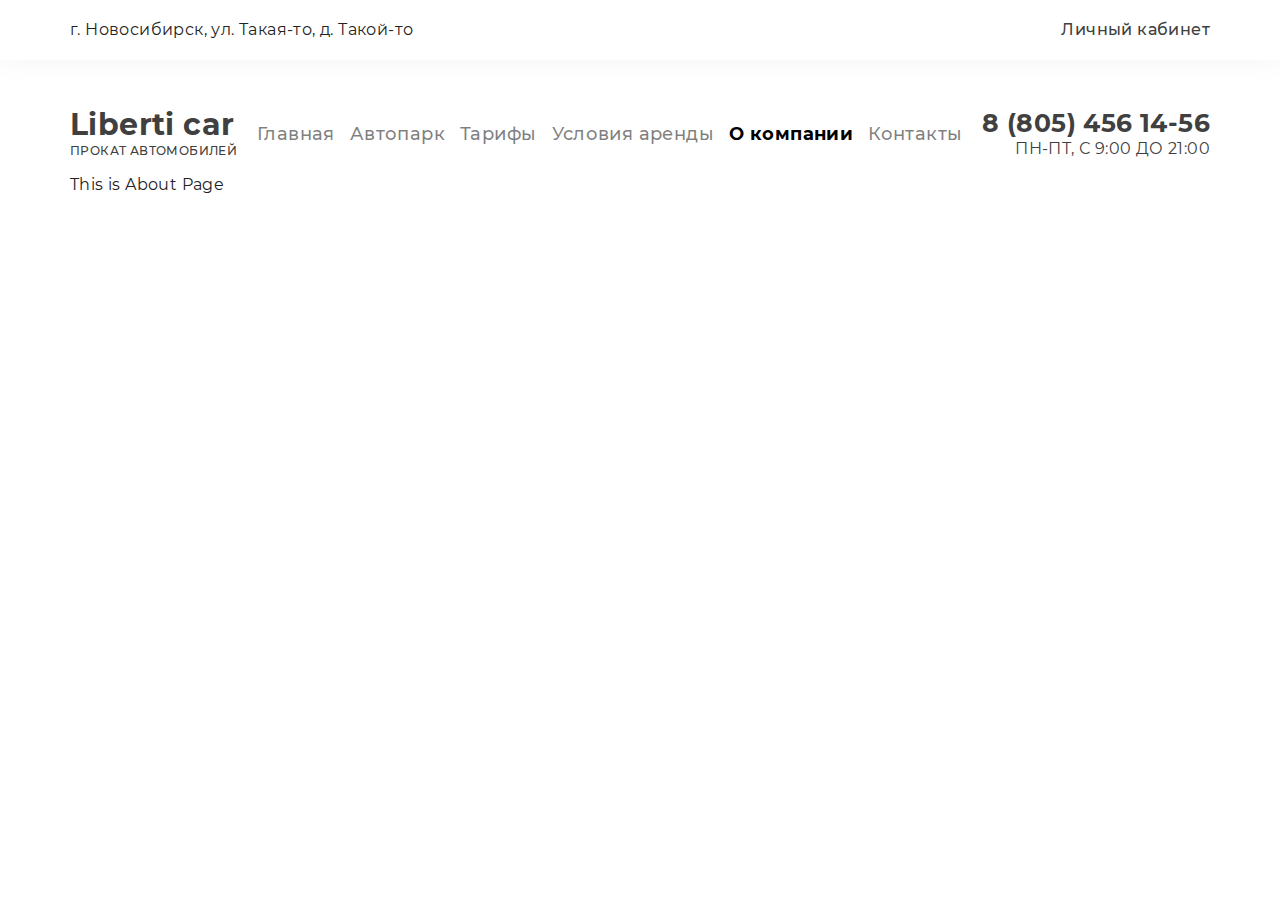
==== pages/about.html @ 3e154537 "added all pages" ====
<!DOCTYPE html>
<html lang="ru">

<head>
  <meta charset="UTF-8">
  <meta http-equiv="X-UA-Compatible" content="IE=edge">
  <meta name="viewport" content="width=device-width, initial-scale=1.0">
  <title>Главная | Liberti car</title>
  <link rel="stylesheet" href="../css/reset.css">
  <link rel="stylesheet" href="../css/bootstrap-grid.min.css">
  <link rel="stylesheet" href="../css/style.css">
</head>

<body>
  <header class="header">
    <div class="container header__content">
      <address class="address">
        <p class="address__text">г. Новосибирск, ул. Такая-то, д. Такой-то</p>
      </address>
      <a href="#" class="cabinet">Личный кабинет</a>
    </div>
  </header>
  <main>
    <section class="navigation">
      <div class="container navigation__block">
        <div class="logo">
          <a href="../index.html" class="logo__btn">Liberti car</a>
          <p class="logo__desc">Прокат автомобилей</p>
        </div>
        <nav class="nav">
          <ul class="nav-list">
            <li class="nav-list__item"><a href="../index.html" class="nav-list__link">Главная</a></li>
            <li class="nav-list__item"><a href="/pages/autopark.html" class="nav-list__link">Автопарк</a></li>
            <li class="nav-list__item"><a href="/pages/price.html" class="nav-list__link">Тарифы</a></li>
            <li class="nav-list__item"><a href="/pages/rent.html" class="nav-list__link">Условия аренды</a></li>
            <li class="nav-list__item"><a href="/pages/about.html" class="nav-list__link" active>О компании</a></li>
            <li class="nav-list__item"><a href="/pages/contact.html" class="nav-list__link">Контакты</a></li>
          </ul>
        </nav>
        <div class="phone">
          <a href="tel:88054561456" class="phone__btn">8 (805) 456 14-56</a>
          <p class="phone__desc">Пн-Пт, с 9:00 до 21:00</p>
        </div>
      </div>
    </section>
    <section style="margin-top: 20px;">
      <div class="container">
        <h1>This is About Page</h1>
      </div>
    </section>
  </main>
</body>

</html>
---- css/style.css ----
/*  Main settings */
:root {
  --activeColor: orange;
  --black: #404040;
}
@font-face {
  font-family: "Montserrat";
  src: url(../fonts/Montserrat-Regular.ttf) format("truetype");
  font-weight: 400;
  font-style: normal;
}
@font-face {
  font-family: "Montserrat";
  src: url(../fonts/Montserrat-Medium.ttf) format("truetype");
  font-weight: 500;
  font-style: normal;
}
@font-face {
  font-family: "Montserrat";
  src: url(../fonts/Montserrat-SemiBold.ttf) format("truetype");
  font-weight: 600;
  font-style: normal;
}
@font-face {
  font-family: "Montserrat";
  src: url(../fonts/Montserrat-Bold.ttf) format("truetype");
  font-weight: 700;
  font-style: normal;
}
@font-face {
  font-family: "Montserrat";
  src: url(../fonts/Montserrat-ExtraBold.ttf) format("truetype");
  font-weight: 800;
  font-style: normal;
}
@font-face {
  font-family: "Montserrat";
  src: url(../fonts/Montserrat-Black.ttf) format("truetype");
  font-weight: 900;
  font-style: normal;
}

body {
  font-family: 'Montserrat', 'Arial', sans-serif;
  font-weight: 400;
  font-size: 16px;
  letter-spacing: 0.4px;
}

a:focus {
  outline: none;
}

/* Header */
.header {
  width: 100%;
  box-shadow: 0 0 30px rgba(0,0,0, 0.05);
}
.header__content {
  height: 60px;
  display: flex;
  justify-content: space-between;
  align-items: center;
}

.cabinet {
  text-decoration: none;
  color: var(--black);
  font-weight: 500;
  transition: 0.2s;
}

.cabinet:hover {
  color: var(--activeColor);
  transition: 0.2s;
}

/* Navigation section */

.logo__btn {
  text-decoration: none;
  font-size: 30px;
  font-weight: 700;
  color: var(--black);
  transition: 0.2s;
}

.logo__btn:hover {
  color: var(--activeColor);
  transition: 0.2s;
}

.logo__desc {
  margin-top: 5px;
  font-size: 12px;
  text-transform: uppercase;
  font-weight: 500;
  color: var(--black);
}

.navigation__block {
  display: flex;
  justify-content: space-between;
  align-items: center;
  margin-top: 50px;
}

.nav-list {
  display: flex;
}

.nav-list__item:not(:last-child) {
  margin-right: 15px;
}

.nav-list__link {
  text-decoration: none;
  font-size: 18px;
  color: rgba(0,0,0, 0.5);
  font-weight: 500;
  transition: 0.2s;
}

.nav-list__link:hover {
  color: var(--activeColor);
  transition: 0.2s;
}

.nav-list__link[active] {
  font-weight: 700;
  color: rgba(0,0,0, 1);
}
.phone {
  text-align: right;
}

.phone__btn {
  font-size: 25px;
  font-weight: 700;
  text-decoration: none;
  color: var(--black);
  transition: 0.2s;
}

.phone__btn:hover {
  color: var(--activeColor);
  transition: 0.2s;
}

.phone__desc {
  text-transform: uppercase;
  margin-top: 5px;
  color: var(--black);
}

/* Home sections */
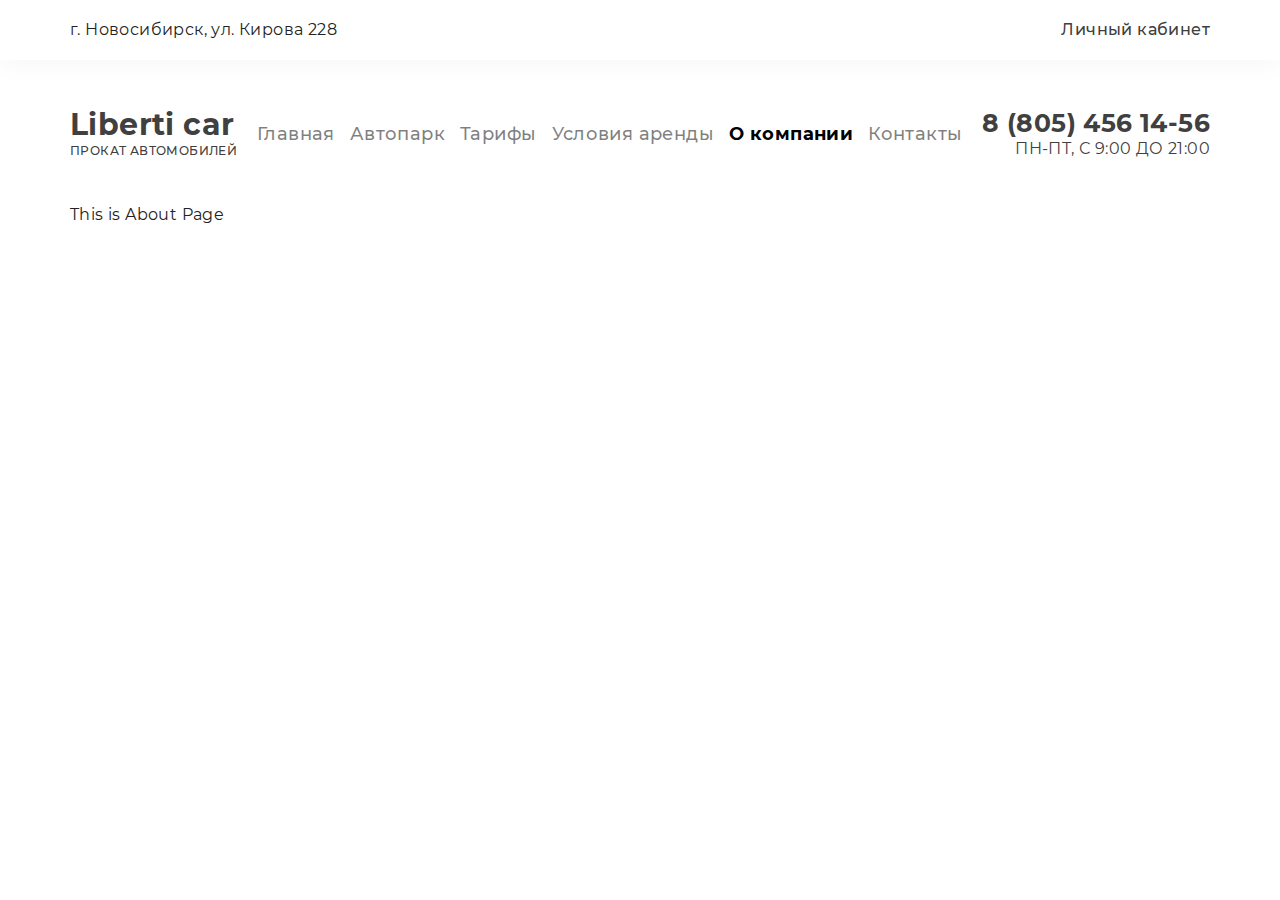
==== commit 67a78a8f: "done home section && added fix in pages" ====
--- a/pages/about.html
+++ b/pages/about.html
@@ -15,7 +15,7 @@
   <header class="header">
     <div class="container header__content">
       <address class="address">
-        <p class="address__text">г. Новосибирск, ул. Такая-то, д. Такой-то</p>
+        <p class="address__text">г. Новосибирск, ул. Кирова 228</p>
       </address>
       <a href="#" class="cabinet">Личный кабинет</a>
     </div>
--- a/css/style.css
+++ b/css/style.css
@@ -47,15 +47,57 @@
   letter-spacing: 0.4px;
 }
 
+img {
+  max-width: 100%;
+}
+
 a:focus {
   outline: none;
 }
+
+.btn {
+  height: 50px;
+  width: 200px;
+  border: 2px solid var(--activeColor);
+  display: flex;
+  justify-content: center;
+  align-items: center;
+  text-decoration: none;
+  color: var(--black);
+  font-weight: 600;
+  position: relative;
+  transition: 0.2s;
+}
+
+.btn::after {
+  content: '';
+  position: absolute;
+  top: 0;
+  left: 0;
+  height: 100%;
+  width: 5px;
+  background-color: var(--activeColor);
+  transition: 0.3s;
+  z-index: -1;
+}
+
+.btn:hover {
+  color: white;
+  transition: 0.2s;
+}
+
+.btn:hover::after{
+  width: 100%;
+  transition: 0.3s;
+}
+
 
 /* Header */
 .header {
   width: 100%;
   box-shadow: 0 0 30px rgba(0,0,0, 0.05);
 }
+
 .header__content {
   height: 60px;
   display: flex;
@@ -103,6 +145,7 @@
   justify-content: space-between;
   align-items: center;
   margin-top: 50px;
+  margin-bottom: 50px;
 }
 
 .nav-list {
@@ -153,4 +196,34 @@
   color: var(--black);
 }
 
-/* Home sections */+/* Home sections */
+.home__main {
+  margin-top: 200px;
+}
+
+.main {
+  align-items: center;
+}
+
+.main__title {
+  font-size: 35px;
+  font-weight: 800;
+  line-height: 40px;
+}
+
+.main__desc {
+  width: 90%;
+  margin-top: 35px;
+  line-height: 35px;
+  font-size: 18px;
+  font-weight: 500;
+}
+
+.main__desc > span {
+  font-weight: 700;
+  color: var(--activeColor);
+}
+
+.main__btn {
+  margin-top: 50px;
+}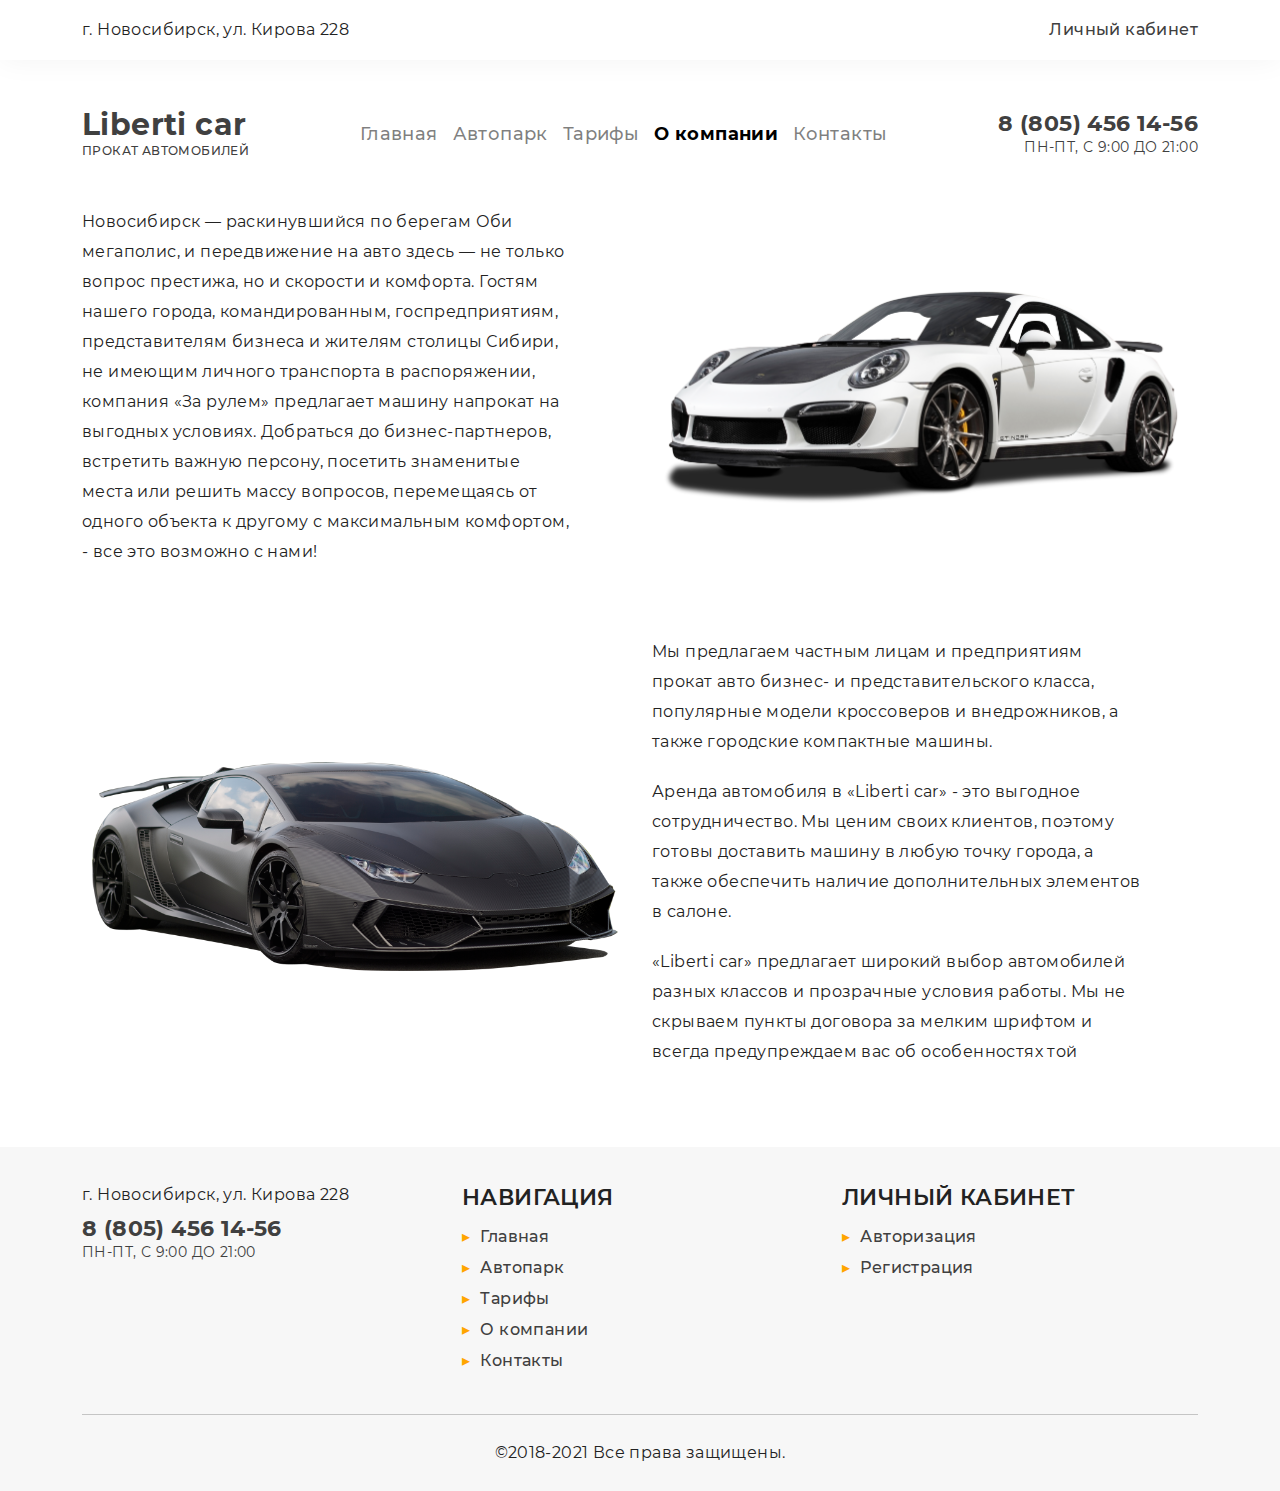
==== commit 3cd2ce57: "done about section" ====
--- a/pages/about.html
+++ b/pages/about.html
@@ -12,6 +12,7 @@
 </head>
 
 <body>
+
   <header class="header">
     <div class="container header__content">
       <address class="address">
@@ -20,6 +21,7 @@
       <a href="#" class="cabinet">Личный кабинет</a>
     </div>
   </header>
+
   <main>
     <section class="navigation">
       <div class="container navigation__block">
@@ -32,7 +34,6 @@
             <li class="nav-list__item"><a href="../index.html" class="nav-list__link">Главная</a></li>
             <li class="nav-list__item"><a href="/pages/autopark.html" class="nav-list__link">Автопарк</a></li>
             <li class="nav-list__item"><a href="/pages/price.html" class="nav-list__link">Тарифы</a></li>
-            <li class="nav-list__item"><a href="/pages/rent.html" class="nav-list__link">Условия аренды</a></li>
             <li class="nav-list__item"><a href="/pages/about.html" class="nav-list__link" active>О компании</a></li>
             <li class="nav-list__item"><a href="/pages/contact.html" class="nav-list__link">Контакты</a></li>
           </ul>
@@ -43,12 +44,92 @@
         </div>
       </div>
     </section>
-    <section style="margin-top: 20px;">
+    <section class="about">
       <div class="container">
-        <h1>This is About Page</h1>
+        <div class="row about__content">
+          <div class="col-xl-6">
+            <p class="about__text">
+              Новосибирск — раскинувшийся по берегам Оби мегаполис, и передвижение на авто здесь — не только вопрос
+              престижа, но и скорости и комфорта. Гостям нашего города, командированным, госпредприятиям,
+              представителям бизнеса и жителям столицы Сибири, не имеющим личного транспорта в распоряжении,
+              компания «За рулем» предлагает машину напрокат на выгодных условиях. Добраться до бизнес-партнеров,
+              встретить важную персону, посетить знаменитые места или решить массу вопросов, перемещаясь от одного
+              объекта к другому с максимальным комфортом, - все это возможно с нами!
+            </p>
+          </div>
+          <div class="col-xl-6">
+            <img src="../img/about/porshe_911.png" alt="Porshe 911">
+          </div>
+        </div>
+        <div class="row about__content">
+          <div class="col-xl-6">
+            <img src="../img/about/lamborghini.png" alt="Lamborghini">
+          </div>
+          <div class="col-xl-6">
+            <p class="about__text">Мы предлагаем частным лицам и предприятиям прокат авто бизнес- и представительского
+              класса,
+              популярные модели кроссоверов и внедрожников, а также городские компактные машины.</p>
+            <p class="about__text">
+              Аренда автомобиля в «Liberti car» - это выгодное сотрудничество. Мы ценим своих клиентов, поэтому готовы
+              доставить машину в любую точку города, а также обеспечить наличие дополнительных элементов в салоне.
+            </p>
+            <p class="about__text">
+              «Liberti car» предлагает широкий выбор автомобилей разных классов и прозрачные условия работы.
+              Мы не скрываем пункты договора за мелким шрифтом и всегда предупреждаем вас об особенностях той
+            </p>
+          </div>
+        </div>
       </div>
     </section>
   </main>
+
+  <footer class="footer">
+    <div class="container">
+      <div class="row footer__content">
+        <div class="col-xl-4">
+          <address class="address">
+            <p class="address__text">г. Новосибирск, ул. Кирова 228</p>
+          </address>
+          <div class="phone phone_left">
+            <a href="tel:88054561456" class="phone__btn">8 (805) 456 14-56</a>
+            <p class="phone__desc">Пн-Пт, с 9:00 до 21:00</p>
+          </div>
+        </div>
+        <div class="col-xl-4">
+          <h4 class="footer__title">Навигация</h4>
+          <nav class="footer-nav">
+            <ul class="footer-nav-list">
+              <li class="footer-nav-list__item"><a href="../index.html" class="footer-nav-list__link">Главная</a></li>
+              <li class="footer-nav-list__item"><a href="autopark.html" class="footer-nav-list__link">Автопарк</a>
+              </li>
+              <li class="footer-nav-list__item"><a href="price.html" class="footer-nav-list__link">Тарифы</a>
+              </li>
+              <li class="footer-nav-list__item"><a class="footer-nav-list__link">О
+                  компании</a>
+              </li>
+              <li class="footer-nav-list__item"><a href="contact.html" class="footer-nav-list__link">Контакты</a>
+              </li>
+            </ul>
+          </nav>
+        </div>
+        <div class="col-xl-4">
+          <h4 class="footer__title">Личный кабинет</h4>
+          <nav class="footer-nav">
+            <ul class="footer-nav-list">
+              <li class="footer-nav-list__item"><a href="#" class="footer-nav-list__link">Авторизация</a></li>
+              <li class="footer-nav-list__item"><a href="#" class="footer-nav-list__link">Регистрация</a></li>
+            </ul>
+          </nav>
+        </div>
+      </div>
+      <div class="row">
+        <div class="col-xl-12 politics">
+          <small class="politics__text">©2018-2021 Все права защищены.</small>
+        </div>
+      </div>
+    </div>
+  </footer>
+
 </body>
 
 </html>--- a/css/style.css
+++ b/css/style.css
@@ -178,7 +178,7 @@
 }
 
 .phone__btn {
-  font-size: 25px;
+  font-size: 22px;
   font-weight: 700;
   text-decoration: none;
   color: var(--black);
@@ -193,12 +193,14 @@
 .phone__desc {
   text-transform: uppercase;
   margin-top: 5px;
+  font-size: 14px;
   color: var(--black);
 }
 
 /* Home sections */
 .home__main {
-  margin-top: 200px;
+  margin-top: 150px;
+  margin-bottom: 100px;
 }
 
 .main {
@@ -226,4 +228,296 @@
 
 .main__btn {
   margin-top: 50px;
+}
+
+/* Offer section */
+.section-heading {
+  text-align: center;
+}
+
+.section__heading {
+  margin: 100px 0 60px 0;
+}
+
+.section-heading__text {
+  text-transform: uppercase;
+  font-size: 20px;
+  color: rgba(0,0,0, 0.5)
+}
+
+.section-heading__title {
+  font-size: 35px;
+  margin-top: 10px;
+}
+
+.section-heading__title > span {
+  font-weight: 700;
+}
+
+.offer-card {
+  min-height: 250px;
+  border-radius: 5px;
+  box-shadow: 0 0 30px rgba(0,0,0, 0.07);
+  text-align: center;
+  padding: 15px;
+  display: flex;
+  flex-direction: column;
+  justify-content: space-between;
+  align-items: center;
+}
+
+.offer-card__title {
+  font-size: 18px;
+  font-weight: 600;
+}
+
+.offer-card__text {
+  line-height: 30px;
+}
+
+/* news section */
+.news-card {
+  box-sizing: border-box;
+  min-height: 450px;
+  border-radius: 5px;
+  padding: 0 20px 20px 20px;
+  background-color: rgba(0,0,0, 0.03);
+  /* box-shadow: 0 0 30px rgba(0,0,0, 0.1); */
+  display: flex;
+  flex-direction: column;
+  justify-content: space-between;
+  align-items: center;
+}
+
+.news-card__image {
+  width: 100%;
+  height: 200px;
+  display: flex;
+  justify-content: center;
+  align-items: center;
+}
+
+.news-card__img {
+  max-width: 90%;
+}
+
+.news-card__title {
+  font-size: 20px;
+  font-weight: 800;
+}
+
+.news-card__info {
+  display: flex;
+  justify-content: flex-start;
+}
+
+.news-card__setting {
+  font-size: 14px;
+  color: var(--black);
+  opacity: 0.7;
+  display: flex;
+  align-items: center;
+  margin-right: 15px;
+  font-weight: 500;
+}
+
+.news-card__setting > img {
+  height: 17px;
+  width: 17px;
+  margin-right: 5px;
+}
+/* info section */
+.section__heading_left {
+  text-align: left;
+}
+
+.info-list__item {
+  display: flex;
+  align-items: center;
+  margin-bottom: 20px;
+  line-height: 30px;
+}
+
+.info-list__item::before {
+  content: '';
+  background: url(../img/check.svg);
+  background-repeat: no-repeat;
+  background-size: 100%;
+  display: block;
+  height: 20px;
+  width: 20px;
+  margin-right: 15px;
+}
+
+/* footer  */
+.footer {
+  background-color:rgba(0,0,0, 0.03);
+}
+.footer__content {
+  padding-top: 40px;
+  margin-top: 60px;
+}
+.footer__title {
+  font-size: 22px;
+  text-transform: uppercase;
+  font-weight: 600;
+}
+
+.footer-nav-list {
+  margin-top: 20px;
+  display: flex;
+  flex-direction: column;
+}
+
+.footer-nav-list__item {
+  margin-bottom: 15px;
+}
+
+.footer-nav-list__link {
+  text-decoration: none;
+  font-weight: 500;
+  color: var(--black);
+  display: flex;
+  align-items: center;
+  transition: 0.2s;
+}
+
+.footer-nav-list__link::before {
+  content: '▸';
+  display: block;
+  font-size: 16px;
+  margin-right: 10px;
+  color: var(--activeColor);
+}
+
+.footer-nav-list__link:hover {
+  color: var(--activeColor);
+  transition: 0.2s;
+}
+
+.phone_left {
+  text-align: left;
+  margin-top: 15px;
+}
+
+.politics {
+  text-align: center;
+  padding-bottom: 30px;
+}
+
+.politics::before {
+  content: '';
+  display: block;
+  width: 100%;
+  height: 1px;
+  background-color:rgba(0,0,0, 0.2);
+  margin: 30px 0;
+}
+
+/* autopark section */
+.filter {
+  max-height: 400px;
+  border-radius: 5px;
+  box-shadow: 0 0 30px rgba(0,0,0, 0.07);
+  padding: 15px;
+  display: flex;
+  flex-direction: column;
+  justify-content: space-between;
+}
+
+.filter__title {
+  font-size: 20px;
+  font-weight: 600;
+}
+
+.filter__subtitle {
+  font-weight: 500;
+  margin-bottom: 15px;
+}
+
+.filter__stamp {
+  padding: 10px;
+  max-height: 150px;
+  width: 100%;
+  background-color: rgba(0,0,0, 0.07);
+  display: flex;
+  flex-direction: column;
+  overflow-y: scroll;
+}
+
+.filter__label {
+  font-size: 14px;
+  display: flex;
+  align-items: center;
+}
+
+.filter__label:not(:last-child) {
+  margin-bottom: 10px;
+}
+
+.filter__label > input {
+  height: 16px;
+  width: 16px;
+  margin-right: 5px;
+}
+
+.filter__price_row {
+  display: flex;
+  justify-content: space-between;
+}
+
+.filter__price_row > input {
+  width: 49%;
+  height: 40px;
+  border: 1px solid var(--activeColor);
+  font-family: 'Montserrat', 'Arial', sans-serif;
+  font-size: 14px;
+  padding-left: 10px;
+  font-weight: 500;
+}
+
+.filter__price_row > input:not(:last-child) {
+  margin-right: 15px;
+}
+
+.filter__btn {
+  margin-top: 30px;
+  background: none;
+  margin: 0 auto;
+}
+
+.autopark-card {
+  margin-bottom: 30px;
+}
+
+/* Price section */
+.price__table {
+  width: 100%;
+  text-align: center;
+  border: 2px solid var(--black);
+}
+
+.price__table > tr, th, td {
+  border: 1px solid var(--black);
+  padding: 20px;
+  line-height: 30px;
+}
+
+.price__table_bold {
+  font-weight: 600;
+}
+
+/* about section */
+.about__content {
+  align-items: center;
+}
+
+.about__content:not(:last-child) {
+  margin-bottom: 50px;
+}
+
+.about__text {
+  width: 90%;
+  line-height: 30px;
+  margin-bottom: 20px;
 }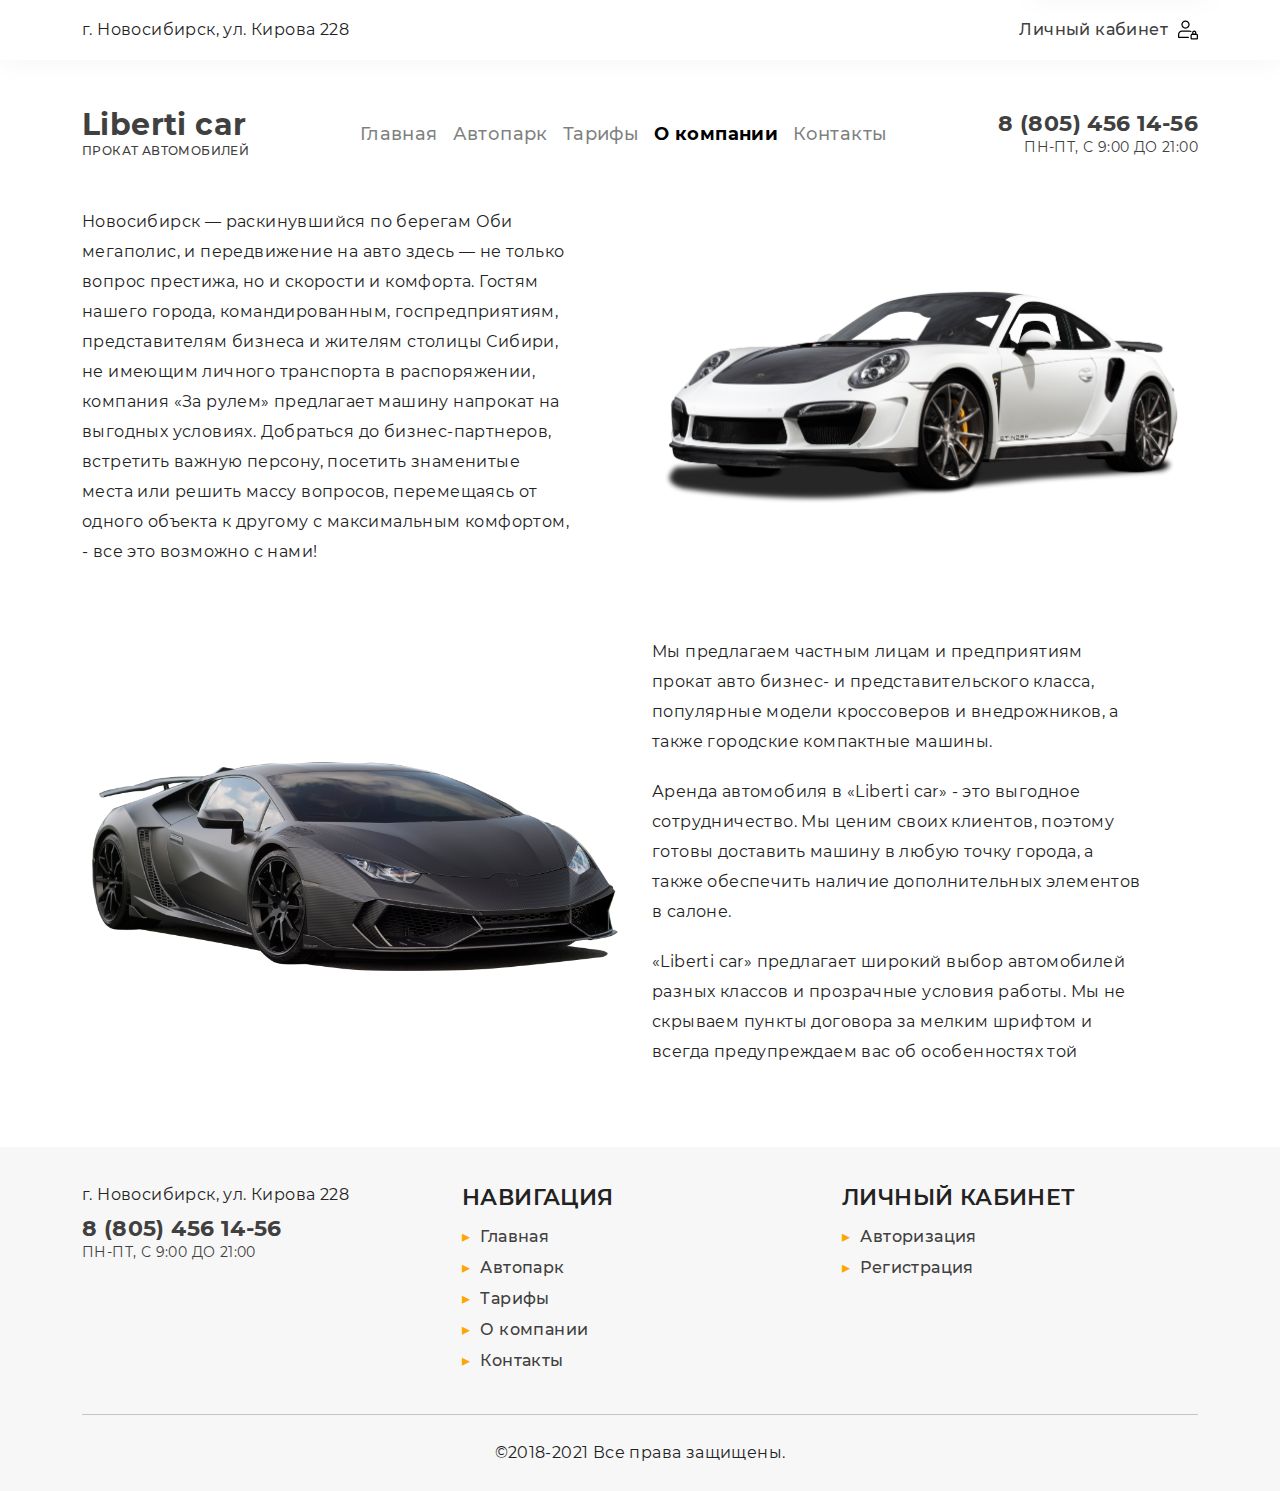
==== commit accedc46: "fixed href in logo && added drop-cabinet in all pages" ====
--- a/pages/about.html
+++ b/pages/about.html
@@ -18,7 +18,15 @@
       <address class="address">
         <p class="address__text">г. Новосибирск, ул. Кирова 228</p>
       </address>
-      <a href="#" class="cabinet">Личный кабинет</a>
+      <a class="cabinet">Личный кабинет</a>
+      <a class="cabinet_hide">
+        <img src="img/user.svg" alt="Иконка пользователя">
+      </a>
+      <div class="drop-cabinet drop__cabinet">
+        <a href="../authorization.html" class="drop-cabinet__link">Авторизация</a>
+        <a href="../registration.html" class="drop-cabinet__link">Регистрация</a>
+        <!-- <a href="#" class="drop-cabinet__link">Выход</a> -->
+      </div>
     </div>
   </header>
 
@@ -32,15 +40,51 @@
         <nav class="nav">
           <ul class="nav-list">
             <li class="nav-list__item"><a href="../index.html" class="nav-list__link">Главная</a></li>
-            <li class="nav-list__item"><a href="/pages/autopark.html" class="nav-list__link">Автопарк</a></li>
-            <li class="nav-list__item"><a href="/pages/price.html" class="nav-list__link">Тарифы</a></li>
-            <li class="nav-list__item"><a href="/pages/about.html" class="nav-list__link" active>О компании</a></li>
-            <li class="nav-list__item"><a href="/pages/contact.html" class="nav-list__link">Контакты</a></li>
+            <li class="nav-list__item"><a href="autopark.html" class="nav-list__link">Автопарк</a></li>
+            <li class="nav-list__item"><a href="price.html" class="nav-list__link">Тарифы</a></li>
+            <li class="nav-list__item"><a class="nav-list__link" active>О компании</a></li>
+            <li class="nav-list__item"><a href="contact.html" class="nav-list__link">Контакты</a></li>
           </ul>
         </nav>
         <div class="phone">
           <a href="tel:88054561456" class="phone__btn">8 (805) 456 14-56</a>
           <p class="phone__desc">Пн-Пт, с 9:00 до 21:00</p>
+        </div>
+        <div class="burger">
+          <span class="burger__item"></span>
+        </div>
+        <div class="drop drop__block">
+          <div class="container">
+            <div class="row">
+              <div class="col-md-12">
+                <nav class="drop-menu">
+                  <ul class="drop-menu-list">
+                    <li class="drop-menu-list__item"><a href="../index.html" class="drop-menu-list__link">Главная</a>
+                    </li>
+                    <li class="drop-menu-list__item"><a href="autopark.html" class="drop-menu-list__link">Автопарк</a>
+                    </li>
+                    <li class="drop-menu-list__item"><a href="price.html" class="drop-menu-list__link">Тарифы</a>
+                    </li>
+                    <li class="drop-menu-list__item"><a class="drop-menu-list__link" active>О
+                        компании</a>
+                    </li>
+                    <li class="drop-menu-list__item"><a href="contact.html" class="drop-menu-list__link">Контакты</a>
+                    </li>
+                  </ul>
+                </nav>
+
+              </div>
+            </div>
+            <div class="row">
+              <div class="col-md-12">
+                <div class="drop-phone drop__phone">
+                  <a href="tel:88054561456" class="drop-phone__btn">8 (805) 456 14-56</a>
+                  <p class="drop-phone__desc">Пн-Пт, с 9:00 до 21:00</p>
+                </div>
+              </div>
+            </div>
+          </div>
+          <button class="drop_close">&times</button>
         </div>
       </div>
     </section>
@@ -62,7 +106,7 @@
           </div>
         </div>
         <div class="row about__content">
-          <div class="col-xl-6">
+          <div class="col-xl-6 m-about__image">
             <img src="../img/about/lamborghini.png" alt="Lamborghini">
           </div>
           <div class="col-xl-6">
@@ -130,6 +174,7 @@
     </div>
   </footer>
 
+  <script src="../js/main.js"></script>
 </body>
 
 </html>--- a/css/style.css
+++ b/css/style.css
@@ -45,6 +45,7 @@
   font-weight: 400;
   font-size: 16px;
   letter-spacing: 0.4px;
+  overflow-x: hidden;
 }
 
 img {
@@ -95,6 +96,7 @@
 /* Header */
 .header {
   width: 100%;
+  background-color: white;
   box-shadow: 0 0 30px rgba(0,0,0, 0.05);
 }
 
@@ -103,6 +105,7 @@
   display: flex;
   justify-content: space-between;
   align-items: center;
+  position: relative;
 }
 
 .cabinet {
@@ -110,11 +113,92 @@
   color: var(--black);
   font-weight: 500;
   transition: 0.2s;
+  display: flex;
+  align-items: center;
+}
+
+.cabinet::after {
+  content: '';
+  display: block;
+  height: 20px;
+  width: 20px;
+  background: url(../img/profile.svg) no-repeat;
+  background-size: 100%;
+  margin-left: 10px;
 }
 
 .cabinet:hover {
   color: var(--activeColor);
   transition: 0.2s;
+  cursor: pointer;
+}
+
+.cabinet_hide {
+  display: none;
+  width: 25px;
+  padding: 15px;
+  cursor: pointer;
+}
+
+.drop-cabinet {
+  height: 150px;
+  width: 180px;
+  display: flex;
+  flex-direction: column;
+  align-items: flex-end;
+  justify-content: space-around;
+  background-color: white;
+  z-index: 10;
+  box-shadow: 0 10px 30px rgba(0,0,0, 0.05);
+  padding-right: 10px;
+  border-right: 2px solid var(--activeColor);
+}
+
+.drop__cabinet {
+  position: absolute;
+  top: 60px;
+  right: 0;
+  transform: translateY(-150%);
+  transition: 0.7s;
+}
+
+.drop__cabinet_active {
+  transform: translateY(0);
+  transition: 0.7s;
+}
+
+.drop-cabinet__link {
+  text-decoration: none;
+  font-weight: 500;
+  color: var(--black);
+  transition: 0.2s;
+  display: flex;
+  align-items: center;
+}
+
+.drop-cabinet__link:hover {
+  color: var(--activeColor);
+  transition: 0.2s;
+}
+
+.drop-cabinet__link:first-child:after {
+  content: '';
+  display: block;
+  height: 20px;
+  width: 20px;
+  background: url(../img/sign-in.svg) no-repeat;
+  background-size: 100%;
+  margin-left: 10px;
+}
+
+.drop-cabinet__link:nth-child(2):after {
+  content: '';
+  display: block;
+  height: 20px;
+  width: 20px;
+  background: url(../img/sign-up.svg) no-repeat;
+  background-size: 100%;
+  margin-left: 10px;
 }
 
 /* Navigation section */
@@ -195,6 +279,143 @@
   margin-top: 5px;
   font-size: 14px;
   color: var(--black);
+}
+
+.burger {
+  display: none;
+  height: 60px;
+  width: 60px;
+  justify-content: center;
+  align-items: center;
+  box-shadow: 0 0 30px rgba(0,0,0, 0.09);
+  border-radius: 50%;
+}
+
+.burger__item {
+  display: block;
+  height: 2px;
+  width: 30px;
+  background-color: var(--black);
+  position: relative;
+}
+
+.burger__item::before,
+.burger__item::after {
+  content: '';
+  position: absolute;
+  display: block;
+  height: 2px;
+  width: 30px;
+  background-color: var(--black);
+}
+
+.burger__item::before {
+  top: -8px;
+  transition: 0.3s;
+}
+
+.burger__item::after {
+  top: 8px;
+  transition: 0.3s;
+}
+
+.burger__item_active {
+  background: transparent;
+}
+
+.burger__item_active::before,
+.burger__item_active::after{
+  top: 0;
+}
+
+.burger__item_active::before {
+  transform: rotate(45deg);
+  transition: 0.3s;
+}
+
+.burger__item_active::after {
+  transform: rotate(-45deg);
+  transition: 0.3s;
+}
+
+.drop {
+  position: relative;
+}
+
+.drop__block {
+  position: absolute;
+  top: 59px;
+  z-index: 5;
+  left: 0;
+  transform: translateY(-150%);
+  transition: 0.7s;
+  height: 400px;
+  width: 100%;
+  background-color: white;
+  box-shadow: 0 8px 10px rgba(0,0,0, 0.09);
+}
+
+.drop__block_active {
+  transform: translateY(0);
+  transition: 0.7s;
+}
+
+.drop-menu-list {
+  display: flex;
+  flex-direction: column;
+}
+
+.drop-menu-list__item {
+  border-top: 1px solid rgba(0,0,0, 0.07);
+}
+
+.drop-menu-list__item:last-child {
+  border-bottom: 1px solid rgba(0,0,0, 0.07);
+}
+
+.drop-menu-list__link {
+  height: 100%;
+  width: 100%;
+  text-decoration: none;
+  color: var(--black);
+  font-weight: 500;
+  padding: 20px 0;
+  display: block;
+}
+
+.drop-menu-list__link[active] {
+  font-weight: 600;
+  color: var(--activeColor);
+}
+
+.drop__phone {
+  margin-top: 30px;
+}
+
+.drop-phone__btn {
+  text-decoration: none;
+  font-size: 20px;
+  font-weight: 600;
+}
+
+.drop-phone__desc {
+  font-size: 14px;
+  text-transform: uppercase;
+  margin-top: 10px;
+}
+
+.drop_close {
+  height: 50px;
+  width: 50px;
+  border-radius: 50%;
+  border: none;
+  position: absolute;
+  background-color: var(--activeColor);
+  bottom: -25px;
+  left: calc(50% - 25px);
+  font-weight: 500;
+  font-size: 25px;
+  color: white;
 }
 
 /* Home sections */
@@ -255,37 +476,34 @@
 }
 
 .offer-card {
-  min-height: 250px;
+  height: auto;
+  min-height: 350px;
   border-radius: 5px;
   box-shadow: 0 0 30px rgba(0,0,0, 0.07);
   text-align: center;
   padding: 15px;
-  display: flex;
-  flex-direction: column;
-  justify-content: space-between;
-  align-items: center;
 }
 
 .offer-card__title {
   font-size: 18px;
   font-weight: 600;
+  margin-top: 25px;
 }
 
 .offer-card__text {
   line-height: 30px;
+  margin-top: 25px;
 }
 
 /* news section */
 .news-card {
   box-sizing: border-box;
-  min-height: 450px;
+  height: auto;
   border-radius: 5px;
   padding: 0 20px 20px 20px;
   background-color: rgba(0,0,0, 0.03);
-  /* box-shadow: 0 0 30px rgba(0,0,0, 0.1); */
   display: flex;
   flex-direction: column;
-  justify-content: space-between;
   align-items: center;
 }
 
@@ -304,11 +522,16 @@
 .news-card__title {
   font-size: 20px;
   font-weight: 800;
+  margin-top: 15px;
+}
+
+.news-card__btn {
+  margin: 30px auto 0 auto;
 }
 
 .news-card__info {
   display: flex;
-  justify-content: flex-start;
+  margin-top: 40px;
 }
 
 .news-card__setting {
@@ -344,8 +567,8 @@
   background-repeat: no-repeat;
   background-size: 100%;
   display: block;
-  height: 20px;
-  width: 20px;
+  min-height: 20px;
+  min-width: 20px;
   margin-right: 15px;
 }
 
@@ -416,10 +639,10 @@
 
 /* autopark section */
 .filter {
-  max-height: 400px;
+  height: 400px;
   border-radius: 5px;
   box-shadow: 0 0 30px rgba(0,0,0, 0.07);
-  padding: 15px;
+  padding: 15px 15px 30px 15px;
   display: flex;
   flex-direction: column;
   justify-content: space-between;
@@ -520,4 +743,257 @@
   width: 90%;
   line-height: 30px;
   margin-bottom: 20px;
+}
+
+/* contact section */
+.contact__content {
+  margin-top: 150px;
+  margin-bottom: 150px;
+  position: relative;
+}
+
+.contact__image {
+  position: absolute;
+  max-width: 90%;
+  top: -50%;
+  right: -20%;
+}
+
+.contact__info {
+  display: flex;
+  flex-direction: column;
+}
+
+.contact__info > span {
+  font-weight: 500;
+  color: var(--activeColor);
+  margin-top: 30px;
+}
+
+.contact__info > span > a {
+  text-decoration: none;
+  color: var(--black);
+}
+
+.contact__info > span > a:hover {
+  text-decoration: underline;
+}
+
+.contact__graphic {
+  margin-bottom: 30px;
+}
+
+.contact__title {
+  font-size: 25px;
+  font-weight: 700;
+}
+
+.contact__text {
+  margin-top: 15px;
+}
+
+/* Autorizations, Registration */
+.authorization {
+  height: 100vh;
+}
+
+.authorization__content {
+  height: 100%;
+  display: flex;
+  flex-direction: column;
+  justify-content: center;
+  align-items: center;
+}
+
+.form-auth {
+  height: auto;
+  width: 400px;
+  box-shadow: 0 0 30px rgba(0,0,0, 0.07);
+  padding: 30px 15px;
+  display: flex;
+  flex-direction: column;
+  align-items: center;
+  justify-content: space-around;
+}
+
+.form-auth__title {
+  margin: 30px 0;
+  font-size: 18px;
+  font-weight: 700;
+}
+
+.form-auth__input {
+  font-family: 'Montserrat', 'Arial', sans-serif;
+  width: 70%;
+  padding: 15px 10px;
+  border: 2px solid rgba(0,0,0, 0.09);
+  border-radius: 5px;
+  font-weight: 500;
+  font-size: 14px;
+  margin-bottom: 30px;
+}
+
+.input_success {
+  border: 2px solid rgb(203, 255, 203);
+}
+
+.input_error {
+  border: 2px solid rgb(255, 203, 203);
+}
+
+.form-auth__btn {
+  height: 50px;
+  width: 170px;
+  background: none;
+}
+
+.form-auth__link {
+  text-decoration: none;
+  margin-top: 25px;
+  font-size: 14px;
+  color: rgba(0,0,0, 0.5);
+  transition: 0.2s;
+}
+
+.form-auth__link:hover {
+  color: rgba(0,0,0, 1);
+  transition: 0.2s;
+}
+
+/* Media queries */
+/* Small devices (landscape phones, 576px and up) */
+@media (max-width: 576px) {
+  .address__text {
+    font-size: 0.9rem;
+    line-height: 20px;
+  }
+  .cabinet {
+    display: none;
+  }
+  .cabinet_hide {
+    display: block;
+  }
+  .main__title {
+    font-size: 2rem;
+  }
+  .section__heading {
+    margin: 60px 0;
+  }
+  .form-auth {
+    width: 95%;
+  }
+  .form-auth > input {
+    width: 90%;
+  }
+}
+
+/* Medium devices (tablets, 768px and up) */
+@media (max-width: 768px) {
+  .home__main {
+    margin-top: 70px;
+  }
+  .section-heading__text {
+    line-height: 30px;
+    font-size: 1rem;
+  }
+  .section-heading__title {
+    font-size: 1.7rem;
+  }
+  .section__heading_left {
+    text-align: center;
+  }
+  .section__heading_left > h2 {
+    display: flex;
+    flex-direction: column;
+  }
+  .section__heading_left > h2 > span {
+    margin-top: 10px;
+  }
+  .about__text {
+    width: 100%;
+    text-align: justify;
+  }
+}
+
+/* Large devices (desktops, 992px and up) */
+@media (max-width: 992px) {
+  .nav, .phone {
+    display: none;
+  }
+  .burger {
+    display: flex;
+  }
+  .offer-card {
+    min-height: 250px;
+    margin-bottom: 30px;
+  }
+  .news-card__image {
+    height: auto;
+    min-height: 200px;
+  }
+  .news-card__image > img {
+    max-width: 70%;
+  }
+  .footer__title {
+    margin-top: 30px;
+  }
+  .price__content {
+    overflow: scroll;
+  }
+  .price__table > tr, th, td {
+    padding: 10px;
+  }
+  .contact__content {
+    margin-top: 100px;
+    margin-bottom: 100px;
+  }
+  .contact__image {
+    display: none;
+  }
+}
+
+/* X-Large devices (large desktops, 1200px and up) */
+@media (max-width: 1200px) {
+  .main {
+    text-align: center;
+  }
+  .main__btn {
+    margin: 50px auto 0 auto;
+  }
+  .phone__btn {
+    font-size: 20px;
+  }
+  .home__main {
+    margin-bottom: 0;
+  }
+  .main__image {
+    margin-top: 30px;
+    text-align: center;
+  }
+  .main__image > img {
+    max-width: 90%;
+  }
+  .news-card {
+    margin-bottom: 30px;
+  }
+  .phone_left {
+    margin-bottom: 40px;
+  }
+  .filter__content {
+    margin-bottom: 40px;
+  }
+  .m-about__image {
+    order: 2;
+  }
+  .contact__image {
+    max-width: 80%;
+    top: -15% !important;
+  }
+}
+
+/* XX-Large devices (larger desktops, 1400px and up) */
+@media (max-width: 1400px) {
+  .contact__image {
+    top: -35%;
+  }
 }